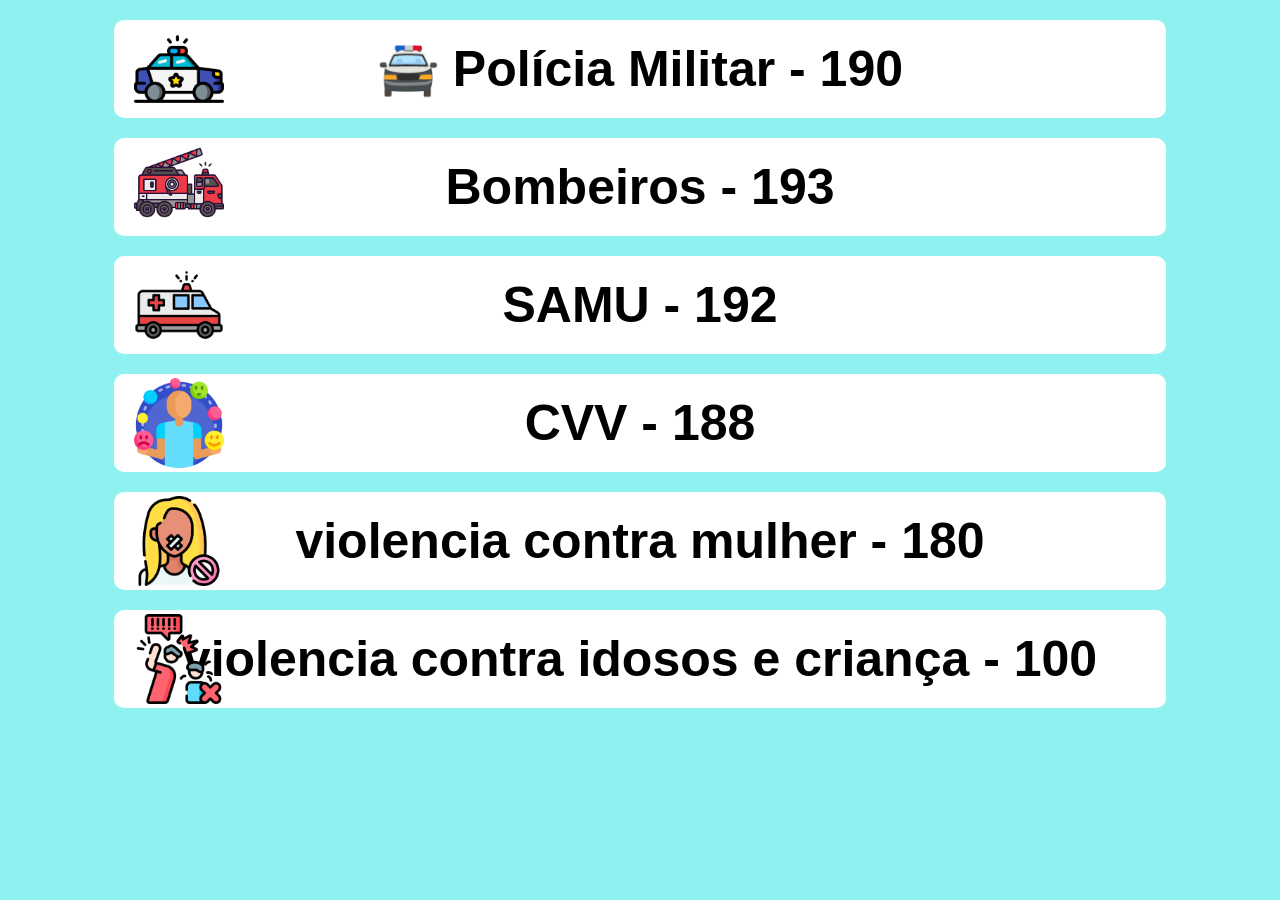
==== emergencia.html @ 516d2a1e "Add files via upload site" ====
<!DOCTYPE html>
<html lang="pt-br">
<head>
    <meta charset="UTF-8">
    <meta name="viewport" content="width=device-width, initial-scale=1.0">
    <link rel="stylesheet" href="skin.css">
    <link rel="shortcut icon" href="Graphicloads-Medical-Health-Human-brain.256.png" type="favicon">
    <title>Melhor Idade Conectada</title>
</head>
<body>
    <!-- numeros de emergencia  -->
    <div class="emergencia">
    <a href="tel:190">🚔 Polícia Militar - 190</a>
    <img src="imagens/police.png" alt="policia" >

</div>

<div class="emergencia">
    <a href="tel:193"> Bombeiros - 193</a>
    <img src="imagens/bombeiro.png" alt="bombeiro">

</div>

<div class="emergencia">
    <a href="tel:192"> SAMU - 192</a>
    <img src="imagens/samu.png" alt="samu">

</div>

<div class="emergencia">
    <a href="tel:188"> CVV - 188</a>
    <img src="imagens/mental.png" alt="saude mental">

</div>

</div>

<div class="emergencia">
    <a href="tel:180"> violencia contra mulher - 180</a>
    <img src="imagens/contra mulher.png" alt="contra mulher">

</div>

<div class="emergencia">
    <a href="tel:100"> violencia contra idosos e criança - 100</a>
    <img src="imagens/contra crianca.png" alt="contra criança e idosos">

</div>


</body>
</html>
---- skin.css ----
body{ /* cor principal da pagina*/
    background-color: rgb(143, 242, 240); /*cor de fundo das paginas*/
}

.coluna{
    display: grid;
    grid-template-columns: repeat(12,1fr); /*grid conteiner*/
    gap: 20px;
   align-items: start;
   position: relative;
   
   
}
/* ==========================
   MENU PRINCIPAL
========================== */
.menu {                     
  grid-column: 1;
  grid-row: 1;
  padding: 20px;
  background-color: blue;

  position: absolute; 
  top: 0;              
  left: 0;             
  width: 100%;         
  z-index: 10;   
       
}
.menu a {
  margin-right: 200px;   /* espaço entre os links */
  font-size: 21px;
  color: aliceblue;
} 
/* ==========================
   ICONES DA PAGINA INICIAL
   (Grupo de Apoio, Exercício,
   Plantão, Autoavaliação etc.)
========================== */
.coluna a { /*paragrafos do segundo menu*/
  grid-column: span 4; 
  text-align: center;
  font-size: 18px;
  margin-top: 250px;
  color: rgb(0, 0, 0);
  font-weight: bold;
  
  
}
.coluna a:nth-child(1) { text-align: left; margin-left: 100px }   /* Grupo de apoio */
.coluna a:nth-child(3) { text-align: right; margin-right: 313px; position: relative; right: 190px; z-index: 50;} /* Plantão psicológico */
.coluna a:nth-child(4) { text-align: left; margin-left: 100px; position: relative; top: 20px; z-index: 99;}   /* Autoavaliação */
.coluna a:nth-child(6) { text-align: right; margin-right: 500px;position: relative; right: 125px;top: 20px;; } /* Emergência */
.coluna a:nth-child(2) {
  display: inline-block;
  width: 120px; 
  text-align: center; 
  margin-left: -10px;  /* move Exercício para a esquerda */
  z-index: 50;
}

.coluna a:nth-child(5) { 
  text-align: center; 
  margin-left: -350px;
  top: 20px;
  position: relative;  /* move Serviço de saúde para a esquerda */
}
.container {
  position: absolute;
  top: 150px;
  left: 50%;
  transform: translateX(-50%);
  display: grid;
  grid-template-columns: repeat(3, 1fr);
  grid-template-rows: repeat(2, 100px);
  row-gap: 120px;
  width: 1000px;
  z-index: 5;
}

.quadrado {
  width: 100px;
  height: 100px;
  background-color: lightgray;
  border: 2px solid black;
}

/* Ajuste fino de cada quadrado */
.quadrado:nth-child(1) { justify-self: start; margin-left: 80px;margin-left: -150px; }  /* Grupo de apoio */
.quadrado:nth-child(2) { justify-self: center; margin-right: 400px; }                    /* Exercício */
.quadrado:nth-child(3) { justify-self: end; margin-right: 60px; position: relative; right: 220px; }   /*Plantão psicológico */
.quadrado:nth-child(4) { justify-self: start; margin-left: -150px; margin-top: 80px; }  /* Autoavaliação */
.quadrado:nth-child(5) { justify-self: center; margin-top: 80px; margin-right: 400px; } /* hospital mais proximo*/

.quadrado:nth-child(6) { justify-self: end; margin-right: 150px; margin-top: 80px; position: relative; right: 120px;;  } /*emergencia*/
.quadrado img {
  width: 100%;
  height: 100%;
  object-fit: contain; /* mantém proporção da imagem dentro do quadrado */
}
.quadrado:nth-child(4) img { /*imagen autoavaliaçao*/
  
  height: 90%;  /* diminui a altura da imagem */
  object-fit: contain;
  position: relative;
  top: 5px;
}
/* ==========================
   MEDICA E BALÃO
========================== */
.medica {
  position: fixed;   /* fixa no canto da tela */
  bottom: 20px;      /* distância da parte de baixo */
  right: -150px;       /* distância da lateral direita */
  z-index: 100;      
  top: -1px;
  
}

.medica img {
  width: 283px;      /* controla o tamanho da imagem */
  height: auto;      /* mantém proporção */
  z-index: 1;
}
.balao-texto {
  position: absolute;
  bottom: 250px;   /* ajusta para ficar dentro do balão */
  right: -20px;     /* ajusta para alinhar no balão */
  font-size: 16px;
  font-weight: bold;
  color: black;
  background: transparent; 
  z-index: 200;
}
/* ====================*=====
   CONSULTAS
===============*========== */

body {
  font-family: Arial, sans-serif;
  background-color: #f0f8ff;
  text-align: center;
  background-color: rgb(143, 242, 240);
}

.formulario {
  background-color: #ffffff;
  padding: 20px;
  border-radius: 10px;
  width: 1000px;
  margin: 20px auto;
  box-shadow: 0 0 10px rgba(0,0,0,0.2);
  font-size: 18px; 
  margin-left: 250px;
}

.formulario label {
  display: block;
  margin-top: 10px;
  
}

.formulario input, .formulario select, .formulario button {
  width: 100%;
  padding: 10px;
  margin-top: 10px;
  font-size: 18px;
  
}

.button {
  background-color: #0250ed;
  color: white;
  border: none;
  cursor: pointer;
}

.button:hover {
  background-color: #45a049;
}

.agenda {
  margin-top: 20px;
  font-size: 20px;
  font-weight: bold;
  color: rgb(0, 0, 0);
}
.agenda button {
  background-color: red;
  color: white;
  border: none;
  padding: 5px 10px;
  margin-left: 10px;
  cursor: pointer;
  border-radius: 5px;
}

.agenda button:hover {
  background-color: darkred;
}
/* ==========================
   CONTEÚDO EDUCATIVO
========================== */
.conteudo-educativo {
  text-align: center;
  background: #ffffff;
  padding: 30px;
  border-radius: 12px;
  box-shadow: 0 4px 10px rgba(0,0,0,0.2);
  margin-top: 250px;
}
#frase {
  font-size: 2em;       /* aumenta o tamanho da letra */
  color: #e63946;       
  font-weight: bold;    /* deixa em negrito */
  font-family: "Georgia", serif; /* muda a fonte */
}
/* ==========================
   GRUPO DE APOIO
========================== */ 
.retangulo { /* retangulos do grupo de apoio*/
  background-color: #dcdcdc;
  width: 70%;
  margin: 20px auto;
  padding: 20px;
  border-radius: 10px;
  font-size: 23px;
  box-shadow: 0 4px 8px rgba(0,0,0,0.2);
  text-align: center;

  /* controle de posição vertical */
  position: relative;
  top: 40px; /* quanto maior o número, mais pra baixo */
  left: 150px;
}
.retangulo a{
    color: black;
    font-size: 35px;
    font-weight: bold;
    text-decoration: none;
}
.retangulo a:hover{
    color: blue;
}

.idosos {
  width: 400px;
  display: block;
  position: relative;
  left: -20px; 
  top: -450px;
}
.mensagem {
  position: relative;
  top: 100px; 
  font-size: 40px;
  color: #000000;
  
}
.venha {
  color: #ff0015;
}
h2 {
  font-size: 60px;
  color: blue;
  margin-top: 40px;
}
/* ==========================
   EXERCÍCIOS
========================== */
.opcao {
  display: block;
  background-color: #dcdcdc; /* cor dos retângulos */
  width: 50%;
  margin: 20px auto;
  padding: 20px;
  border-radius: 10px;
  font-size: 35px;
  color: black;
  text-decoration: none;
  box-shadow: 0 4px 8px rgba(0,0,0,0.2);
}

.opcao:hover {
  background-color: #b0b0b0; /* muda cor ao passar o mouse */
}
.yoga img{
  width: 360px; 
  height: auto;
  position: absolute; /* permite posicionar livremente */
  left: 20px;         /* distância da borda esquerda */
  top: 180px;         /* distância do topo */
  z-index: 1;         /* coloca a imagem na frente */
}
 /* ==========================
   DESAFIO DO DIA
========================== */ 
#desafio{
    font-size: 40px;
    color: #e63946;
    font-weight: bold;
    text-align: center;
    margin-top: 250px;
    background-color: #f0f8ff;
    
}
/* ==========================
   ROTINA DE VIDA ATIVA
========================== */
.rotina {
    width: 900px;
    margin: 50px auto;
    padding: 30px;
    border-radius: 15px;
    font-size: 30px;
    text-align: left;
    line-height: 2;
    background-color: #ffffff;
}
/* ==========================
   LOCAIS GRATUITOS PARA
   EXERCÍCIOS
========================== */
.redonda {
    width: 250px;
    height: 250px;
    border-radius: 50%;
    object-fit: cover;
    display: block; /* Garante que a imagem ocupe a linha toda e jogue o texto para baixo */
    margin: 0 auto 15px auto; /* Centraliza a imagem e adiciona um espaço embaixo dela */
}

.local a {
    font-size: 24px; 
    color: black;
    text-decoration: none;
    font-weight: bold;
    display: block; 
    margin-bottom: 10px;
}

.local p {
    margin: 5px 0; 
    font-size: 20px;
}

.local {
    display: inline-block;
    width: 45%;
    text-align: center;
    vertical-align: top;
}
/* ==========================================================================
   ESTILOS EXCLUSIVOS DA TELA DE AUTOAVALIAÇÃO
   ========================================================================== */

.box-quiz {
    max-width: 600px;
    margin: 40px auto;
    padding: 30px;
    background-color: #f4f9f9;
    border-radius: 12px;
    border: 2px solid #ccc;
    text-align: center;
    font-family: Arial, sans-serif;
}

/* Controla a exibição das telas do passo a passo */
.tela-passo {
    display: none;
}

.tela-passo.ativa {
    display: block;
}

/* Caixa do Aviso Legal */
.aviso-termo {
    background-color: #fff3cd;
    color: #856404;
    padding: 15px;
    border-radius: 6px;
    border: 1px solid #ffeeba;
    text-align: left;
    margin-bottom: 20px;
    font-size: 16px;
    line-height: 1.5;
}

/* Botões Principais de Ação */
.btn-acao {
    background-color: #000000;
    color: #ffffff;
    font-size: 18px;
    font-weight: bold;
    padding: 12px 25px;
    border: none;
    border-radius: 6px;
    cursor: pointer;
    margin-top: 15px;
    transition: background-color 0.2s;
}

.btn-acao:hover {
    background-color: #333333;
}

/* Botão de Ouvir Áudio (Acessibilidade) */
.btn-som {
    background-color: #ffffff;
    border: 2px solid #000000;
    color: #000000;
    padding: 8px 15px;
    font-size: 16px;
    font-weight: bold;
    border-radius: 20px;
    cursor: pointer;
    margin-bottom: 15px;
    transition: all 0.2s;
}

.btn-som:hover {
    background-color: #000000;
    color: #ffffff;
}

/* Inputs e Textos Internos do Quiz */
.input-nota {
    font-size: 24px;
    width: 100px;
    text-align: center;
    padding: 8px;
    border-radius: 6px;
    border: 2px solid #000000;
    margin: 15px 0;
}

.texto-progresso {
    color: #666666;
    font-weight: bold;
}

.pergunta-titulo {
    font-size: 22px; 
    margin: 20px 0;
    line-height: 1.4;
}

/* Tela de Resultados */
.texto-pontos {
    font-size: 18px;
}

.resultado-texto {
    font-size: 18px;
    font-weight: bold;
    line-height: 1.6;
    margin: 20px 0;
    text-align: left;
    padding: 10px;
    border-radius: 6px;
}

/* Cores dinâmicas do resultado de acordo com a pontuação */
.resultado-alto {
    color: #bd2130;
    background-color: #f8d7da;
}

.resultado-moderado {
    color: #d39e00;
    background-color: #fff3cd;
}

.resultado-baixo {
    color: #1e7e34;
    background-color: #d4edda;
}

.linha-separadora {
    border: 0;
    border-top: 1px solid #cccccc;
    margin-top: 20px;
}

.texto-rodape {
    font-size: 12px; 
    color: #666666; 
    margin-top: 10px;
}
/* ==========================
   SERVIÇO DE SAÚDE MAIS
   PRÓXIMO
========================== */
.bloco-saude{
    width: 70%;
    margin: 20px auto;
    padding: 20px;  /*retangulos da paginas  da saude*/
    border-radius: 10px;
    text-align: center;
    font-size: 22px;
    background-color: #f0f8ff;
}
.bloco-saude a{
    text-decoration: none;
    color: black; /*links da pagina saude*/
    font-weight: bold;
    font-size: 28px;
    
}
.bloco-saude p{
    margin: 10px 0; /*paragrafos da pagina saude*/
}
.bloco-saude a:hover{
    color: blue;
}

/* ==========================
   numeros de emergencia
========================== */
.emergencia{
    background-color: #ffffff;
    width: 80%;
    margin: 20px auto;
    padding: 20px;
    border-radius: 10px;
    position: relative;
}
.emergencia img{
    width: 90px;
    position: absolute;
    left: 20px;
    top: 50%;
    transform: translateY(-50%);
}
.emergencia a{
    font-size: 50px;
    text-decoration: none;
    color: black;
    font-weight: bold;
    display: block;
    text-align: center;
}
.emergencia a:hover{
    color: blue;
}
/* =====================*====
   CADASTRO DE VOLUNT**IOS
========================== */


.form-voluntario {
    display: flex;
    flex-direction: column;
    gap: 20px;
    width: 100%;
    max-width: 600px; 
    margin: 0 auto;   
}

.form-voluntario h2 {
    color: #2c3e50;
    margin-bottom: 5px;
    text-align: center;
}

.form-voluntario .form-subtitulo {
    color: #7f8c8d;
    font-size: 14px;
    text-align: center;
    margin-bottom: 15px;
}

.form-voluntario .voluntario-row {
    display: flex;
    gap: 15px;
}

.form-voluntario .voluntario-group {
    display: flex;
    flex-direction: column;
    flex: 1;
}

.form-voluntario .voluntario-group.curta {
    flex: 0 0 100px; /* Largura menor específica para o campo de idade */
}

/* Estilizando as tags apenas se estiverem DENTRO do formulário de voluntário */
.form-voluntario label {
    font-size: 14px;
    font-weight: 600;
    color: #34495e;
    margin-bottom: 8px;
    text-align: left;
}

.form-voluntario input, 
.form-voluntario select, 
.form-voluntario textarea {
    padding: 12px;
    border: 1px solid #ccc;
    border-radius: 6px;
    font-size: 15px;
    outline: none;
    transition: border-color 0.3s ease;
    width: 100%;
    background-color: #fff; /* Garante fundo branco nos inputs */
}

.form-voluntario input:focus, 
.form-voluntario select:focus, 
.form-voluntario textarea:focus {
    border-color: #3498db;
}

.form-voluntario textarea {
    resize: vertical;
}

/* Botão de Enviar com classe única */
.form-voluntario .btn-voluntario-enviar {
    background-color: #2ecc71;
    color: white;
    border: none;
    padding: 14px;
    font-size: 16px;
    font-weight: bold;
    border-radius: 6px;
    cursor: pointer;
    transition: background-color 0.3s ease;
    margin-top: 10px;
    width: 100%;
}

.form-voluntario .btn-voluntario-enviar:hover {
    background-color: #27ae60;
}

/* Responsividade adaptada */
@media (max-width: 480px) {
    .form-voluntario .voluntario-row {
        flex-direction: column;
        gap: 20px;
    }
    
    .form-voluntario .voluntario-group.curta {
        flex: 1;
    }
}
.form-voluntario-cancelar {
    margin-top: 40px;
    padding-top: 30px;
    border-top: 1px dashed #cbd5e1; /* Linha pontilhada separando as duas partes */
}

.form-voluntario-cancelar h3 {
    color: #2c3e50;
    font-size: 18px;
    margin-bottom: 5px;
    text-align: center;
}

.form-voluntario-cancelar p {
    color: #7f8c8d;
    font-size: 13px;
    text-align: center;
    margin-bottom: 20px;
}

/* Botão de Excluir */
.form-voluntario .btn-voluntario-excluir {
    background-color: #e74c3c;
    color: white;
    border: none;
    padding: 12px 20px;
    font-size: 14px;
    font-weight: bold;
    border-radius: 6px;
    cursor: pointer;
    transition: background-color 0.3s ease;
    white-space: nowrap; /* Impede o texto do botão de quebrar em duas linhas */
}

.form-voluntario .btn-voluntario-excluir:hover {
    background-color: #c0392b;
}

.form-voluntario .btn-voluntario-excluir:disabled {
    background-color: #95a5a6;
    cursor: not-allowed;
}
/* ========*=================
   PLANTÃO PSICO*ÓGICO
========================== **/
.gif-container img{
    width: 300px;
    display: block;
    margin-left: auto;
    margin-right: auto;
    background-color: #ffffff;
}
.gif-container img{
    width: 300px;
    position: absolute;
    left: 50%;
    transform: translateX(-50%);
    top: 50px;
}
.contador{
    position: absolute;
    left: 50%;
    transform: translateX(-50%);
    top: 50px;
    font-size: 50px;
    font-weight: bold;
    color: blue;
}
.instrucao{
    position: absolute;
    left: 50%;
    transform: translateX(-50%);
    top: 300px;
    font-size: 50px;
    font-weight: bold;
    color: rgb(255, 30, 30);
  
}
.texto-plantao{
    text-align: center;
    font-size: 30px;
    font-weight: bold;
    margin-top: 20px;
}
.cvv{
    display: block;
    text-align: center;
    font-size: 35px;
    font-weight: bold;
    text-decoration: none;
    color: #0033cc;
    margin-top: 500px;
}
.btn-som{
    position: absolute;
    left: 50%;
    transform: translateX(-50%);
    top: 120px; /* vai ajustando */

    font-size: 25px;
    padding: 10px 20px;
    border-radius: 10px;
    border: none;
    background-color: blue;
    color: white;
    cursor: pointer;
}
@media (max-width: 768px){
}
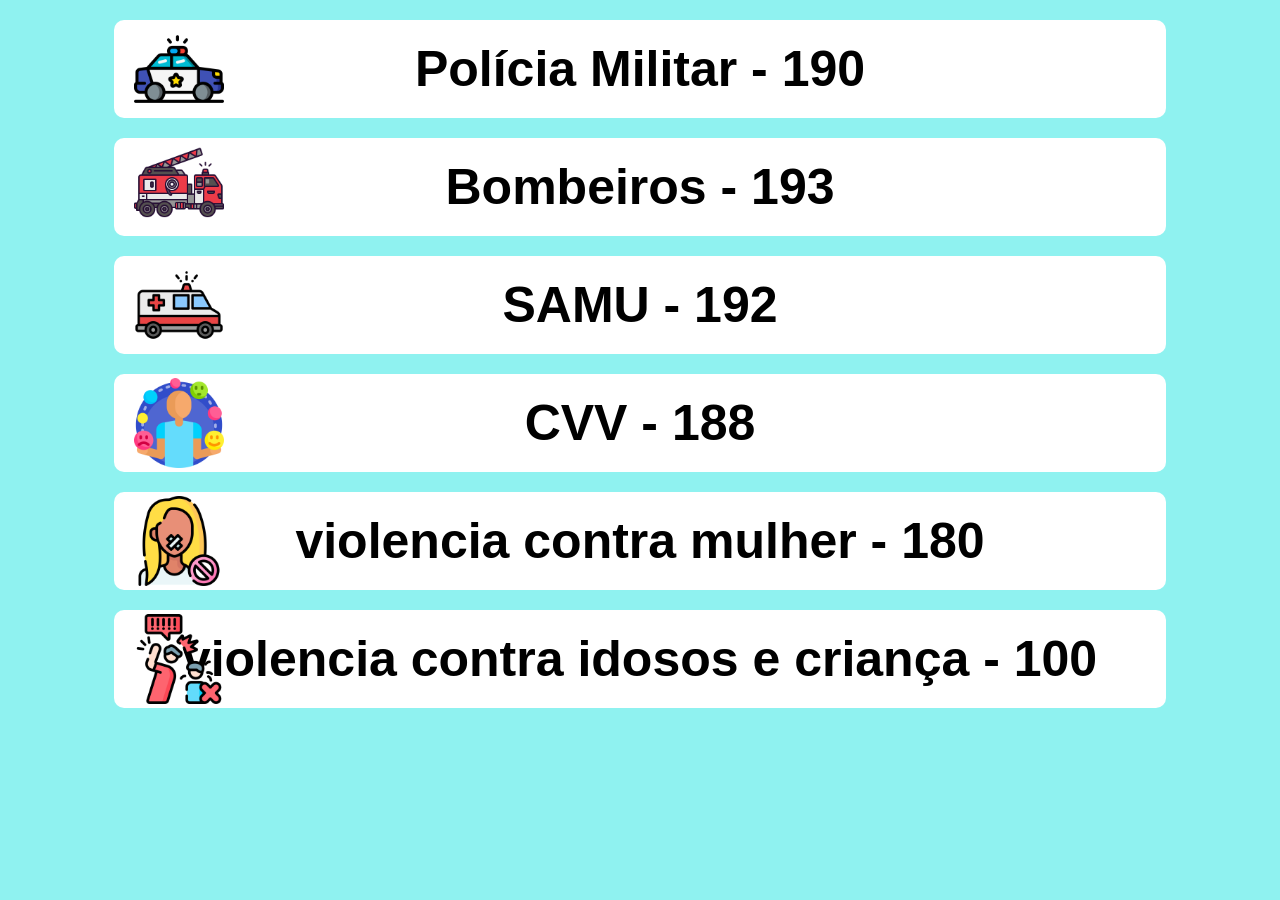
==== commit 26c24d88: "Add files via upload Primeiro envio do projeto" ====
--- a/emergencia.html
+++ b/emergencia.html
@@ -10,7 +10,7 @@
 <body>
     <!-- numeros de emergencia  -->
     <div class="emergencia">
-    <a href="tel:190">🚔 Polícia Militar - 190</a>
+    <a href="tel:190"> Polícia Militar - 190</a>
     <img src="imagens/police.png" alt="policia" >
 
 </div>
--- a/skin.css
+++ b/skin.css
@@ -1,6 +1,11 @@
+
+
 body{ /* cor principal da pagina*/
     background-color: rgb(143, 242, 240); /*cor de fundo das paginas*/
-}
+    
+    
+}
+
 
 .coluna{
     display: grid;
@@ -14,124 +19,84 @@
 /* ==========================
    MENU PRINCIPAL
 ========================== */
-.menu {                     
-  grid-column: 1;
-  grid-row: 1;
-  padding: 20px;
-  background-color: blue;
-
-  position: absolute; 
-  top: 0;              
-  left: 0;             
-  width: 100%;         
-  z-index: 10;   
-       
-}
-.menu a {
-  margin-right: 200px;   /* espaço entre os links */
-  font-size: 21px;
-  color: aliceblue;
-} 
-/* ==========================
-   ICONES DA PAGINA INICIAL
-   (Grupo de Apoio, Exercício,
-   Plantão, Autoavaliação etc.)
-========================== */
-.coluna a { /*paragrafos do segundo menu*/
-  grid-column: span 4; 
-  text-align: center;
-  font-size: 18px;
-  margin-top: 250px;
-  color: rgb(0, 0, 0);
-  font-weight: bold;
-  
-  
-}
-.coluna a:nth-child(1) { text-align: left; margin-left: 100px }   /* Grupo de apoio */
-.coluna a:nth-child(3) { text-align: right; margin-right: 313px; position: relative; right: 190px; z-index: 50;} /* Plantão psicológico */
-.coluna a:nth-child(4) { text-align: left; margin-left: 100px; position: relative; top: 20px; z-index: 99;}   /* Autoavaliação */
-.coluna a:nth-child(6) { text-align: right; margin-right: 500px;position: relative; right: 125px;top: 20px;; } /* Emergência */
-.coluna a:nth-child(2) {
-  display: inline-block;
-  width: 120px; 
-  text-align: center; 
-  margin-left: -10px;  /* move Exercício para a esquerda */
-  z-index: 50;
-}
-
-.coluna a:nth-child(5) { 
-  text-align: center; 
-  margin-left: -350px;
-  top: 20px;
-  position: relative;  /* move Serviço de saúde para a esquerda */
-}
-.container {
-  position: absolute;
-  top: 150px;
-  left: 50%;
-  transform: translateX(-50%);
-  display: grid;
-  grid-template-columns: repeat(3, 1fr);
-  grid-template-rows: repeat(2, 100px);
-  row-gap: 120px;
-  width: 1000px;
-  z-index: 5;
-}
-
-.quadrado {
-  width: 100px;
-  height: 100px;
-  background-color: lightgray;
-  border: 2px solid black;
-}
-
-/* Ajuste fino de cada quadrado */
-.quadrado:nth-child(1) { justify-self: start; margin-left: 80px;margin-left: -150px; }  /* Grupo de apoio */
-.quadrado:nth-child(2) { justify-self: center; margin-right: 400px; }                    /* Exercício */
-.quadrado:nth-child(3) { justify-self: end; margin-right: 60px; position: relative; right: 220px; }   /*Plantão psicológico */
-.quadrado:nth-child(4) { justify-self: start; margin-left: -150px; margin-top: 80px; }  /* Autoavaliação */
-.quadrado:nth-child(5) { justify-self: center; margin-top: 80px; margin-right: 400px; } /* hospital mais proximo*/
-
-.quadrado:nth-child(6) { justify-self: end; margin-right: 150px; margin-top: 80px; position: relative; right: 120px;;  } /*emergencia*/
-.quadrado img {
-  width: 100%;
-  height: 100%;
-  object-fit: contain; /* mantém proporção da imagem dentro do quadrado */
-}
-.quadrado:nth-child(4) img { /*imagen autoavaliaçao*/
-  
-  height: 90%;  /* diminui a altura da imagem */
-  object-fit: contain;
-  position: relative;
-  top: 5px;
-}
-/* ==========================
-   MEDICA E BALÃO
-========================== */
-.medica {
-  position: fixed;   /* fixa no canto da tela */
-  bottom: 20px;      /* distância da parte de baixo */
-  right: -150px;       /* distância da lateral direita */
-  z-index: 100;      
-  top: -1px;
-  
-}
-
-.medica img {
-  width: 283px;      /* controla o tamanho da imagem */
-  height: auto;      /* mantém proporção */
-  z-index: 1;
-}
-.balao-texto {
-  position: absolute;
-  bottom: 250px;   /* ajusta para ficar dentro do balão */
-  right: -20px;     /* ajusta para alinhar no balão */
-  font-size: 16px;
-  font-weight: bold;
-  color: black;
-  background: transparent; 
-  z-index: 200;
-}
+.menu{
+    background-color: blue;
+    width: 105%;
+    padding: 20px 0px;
+    margin-top: -8px;
+
+    margin-left: -8px;
+    margin-right: -8px;
+}
+.menu nav{
+    display: flex;
+    justify-content: space-evenly;
+    align-items: center;
+    width: 100%;
+}
+
+.menu a{
+    color:white;
+    font-size:30px; /* PC */
+    text-decoration:none;
+    font-weight:bold;
+}
+.container{
+    display:grid;
+    grid-template-columns:repeat(3,1fr);
+    gap:80px;
+    margin-top:180px;
+    width:80%;
+    margin-left:auto;
+    margin-right:auto;
+}
+
+.item{
+    text-align:center;
+    text-decoration:none;
+    color:black;
+    font-weight:bold;
+}
+
+.quadrado{
+    width:100px;
+    height:100px;
+    background-color:lightgray;
+    border:2px solid black;
+    margin:0 auto 10px auto;
+}
+
+.quadrado img{
+    width:100%;
+    height:100%;
+    object-fit:contain;
+}
+.audio-menu{
+    position: absolute;
+    top: 150px;
+    left: 50%;
+    transform: translateX(-50%);
+
+    background-color: white;
+    border:none;
+    border-radius:10px;
+    padding:12px 20px;
+}
+
+@media (max-width:768px){
+      .menu a{
+        font-size:15px;
+        margin:0 8px;/* adicionar no git hub nao esquecer*/ /*melhorando o espaçamento do menu*/
+    }
+
+    .container{
+        grid-template-columns:repeat(2,1fr);
+        gap:40px;
+        width:95%;
+    }
+
+}
+
 /* ====================*=====
    CONSULTAS
 ===============*========== */
@@ -147,11 +112,11 @@
   background-color: #ffffff;
   padding: 20px;
   border-radius: 10px;
-  width: 1000px;
+  width: 80%;
+  max-width: 1000px;
   margin: 20px auto;
   box-shadow: 0 0 10px rgba(0,0,0,0.2);
-  font-size: 18px; 
-  margin-left: 250px;
+  font-size: 18px;
 }
 
 .formulario label {
@@ -197,6 +162,29 @@
 
 .agenda button:hover {
   background-color: darkred;
+}
+@media (max-width:768px){
+
+    .formulario{
+        width:90%;
+        margin:20px auto;
+        padding:15px;
+        font-size:16px;
+    }
+
+      .formulario input,
+    .formulario select{
+        width:95%;
+        padding:8px;
+        font-size:16px;
+        box-sizing:border-box;
+    }
+
+    .agenda{
+        font-size:18px;
+        padding:10px;
+    }
+
 }
 /* ==========================
    CONTEÚDO EDUCATIVO
@@ -249,6 +237,7 @@
   position: relative;
   left: -20px; 
   top: -450px;
+  margin-bottom: -350px;
 }
 .mensagem {
   position: relative;
@@ -259,12 +248,53 @@
 }
 .venha {
   color: #ff0015;
+  font-size: 60px;
+  font-weight:bold;
+  text-align: center;
+  font-family: Arial Black, Arial, sans-serif;
+
 }
 h2 {
   font-size: 60px;
   color: blue;
   margin-top: 40px;
-}
+  
+}
+@media (max-width:768px){ /* ===================
+                            ADICIONANDO MIDIA PARA CELULAR SUBIR NO GTI HUB 
+                            =========================================*/
+
+    h2{
+        font-size:50px;
+        text-align:center;
+    }
+
+    .retangulo{
+        width:90%;
+        left:0;
+        top:20px;
+        padding:15px;
+    }
+
+    .retangulo a{
+        font-size:22px;
+    }
+
+    .idosos{
+        width:250px;
+        position:static;
+        margin:30px auto;
+    }
+
+    .mensagem{
+        position:static;
+        font-size:25px;
+        text-align:center;
+        margin:30px 10px;
+    }
+
+}
+/*===========ATE AQUI MIDIA DO GRUPO DE APOIO ADICIONAR NO GIT HUB=========*/
 /* ==========================
    EXERCÍCIOS
 ========================== */
@@ -284,13 +314,93 @@
 .opcao:hover {
   background-color: #b0b0b0; /* muda cor ao passar o mouse */
 }
-.yoga img{
-  width: 360px; 
-  height: auto;
-  position: absolute; /* permite posicionar livremente */
-  left: 20px;         /* distância da borda esquerda */
-  top: 180px;         /* distância do topo */
-  z-index: 1;         /* coloca a imagem na frente */
+
+.audio{
+    display:block;
+    width:300px;
+    margin:8px auto;
+    padding:2px;
+
+    background-color:#ffffff;
+
+    border-radius:10px;
+
+    text-align:center;
+
+    text-decoration:none;
+
+    color:black;
+
+    font-size:25px;
+
+    font-weight:bold;
+
+    box-shadow:0 4px 8px rgba(0,0,0,0.2);
+}
+@media (max-width:768px){
+
+  .opcao{
+      width: 70%;
+      margin: 20px auto;
+      font-size: 28px;
+      position: relative;
+      top: 20px;
+  }
+
+  
+  
+
+
+}
+/*============
+AUDIO DO EXERCICIO 01
+=================*/
+.audio-desafio-01{
+    display:block;
+    width:350px;
+    margin:20px auto;
+    padding:15px;
+
+    background-color:#ffffff;
+
+    border-radius:10px;
+
+    text-align:center;
+
+    text-decoration:none;
+
+    color:black;
+
+    font-size:22px;
+
+    font-weight:bold;
+
+    box-shadow:0 4px 8px rgba(0,0,0,0.2);
+}
+/*=====================
+AUDIO DESAFIO 02
+=================*/
+.audio-desafio-02{
+    display:block;
+    width:260px;
+    margin:20px auto;
+    padding:10px;
+
+    background-color:#ffffff;
+
+    border-radius:10px;
+
+    text-align:center;
+
+    text-decoration:none;
+
+    color:black;
+
+    font-size:22px;
+
+    font-weight:bold;
+
+    box-shadow:0 4px 8px rgba(0,0,0,0.2);
 }
  /* ==========================
    DESAFIO DO DIA
@@ -300,9 +410,25 @@
     color: #e63946;
     font-weight: bold;
     text-align: center;
-    margin-top: 250px;
+    margin-top: 80px;
     background-color: #f0f8ff;
     
+    
+}
+#desafio-dia{
+    font-size: 60px;
+    color: #e63946;
+    font-weight: bold;
+    text-align: center;
+
+    background-color: #f0f8ff;
+
+    width: 90%;
+    margin: 100px auto;
+    padding: 30px;
+
+    border-radius: 10px;
+
 }
 /* ==========================
    ROTINA DE VIDA ATIVA
@@ -317,6 +443,29 @@
     line-height: 2;
     background-color: #ffffff;
 }
+.audio-rotina{
+    display:table;
+    margin:15px auto;
+    padding:8px 15px;
+    background-color:#ffffff;
+    border-radius:10px;
+    text-align:center;
+    text-decoration:none;
+    color:black;
+    font-size:18px;
+    font-weight:bold;
+    box-shadow:0 4px 8px rgba(0,0,0,0.2);
+}
+@media (max-width:768px){
+
+    .rotina{
+        width:90%;
+        padding:15px;
+        font-size:22px;
+    }
+
+    
+}
 /* ==========================
    LOCAIS GRATUITOS PARA
    EXERCÍCIOS
@@ -350,6 +499,28 @@
     text-align: center;
     vertical-align: top;
 }
+@media (max-width:768px){
+
+    .local{
+        display:block;
+        width:90%;
+        margin:30px auto;
+    }
+
+    .redonda{
+        width:220px;
+        height:220px;
+    }
+
+    .local a{
+        font-size:22px;
+    }
+
+    .local p{
+        font-size:20px;
+    }
+
+}
 /* ==========================================================================
    ESTILOS EXCLUSIVOS DA TELA DE AUTOAVALIAÇÃO
    ========================================================================== */
@@ -544,6 +715,24 @@
 .emergencia a:hover{
     color: blue;
 }
+@media (max-width:768px){
+
+    .emergencia{
+        width:90%;
+        padding:15px;
+    }
+
+    .emergencia img{
+        width:70px;
+        left:10px;
+    }
+
+    .emergencia a{
+        font-size:28px;
+        padding-left:90px;
+    }
+
+}
 /* =====================*====
    CADASTRO DE VOLUNT**IOS
 ========================== */
@@ -693,6 +882,10 @@
 /* ========*=================
    PLANTÃO PSICO*ÓGICO
 ========================== **/
+.container-plantao{
+    position: relative;
+    margin-top: -460px;
+}
 .gif-container img{
     width: 300px;
     display: block;
@@ -755,5 +948,35 @@
     color: white;
     cursor: pointer;
 }
-@media (max-width: 768px){
+@media (max-width:768px){
+
+    .texto-plantao{
+        font-size:22px;
+        margin-top:10px;
+    }
+
+    .btn-som{
+        top:90px;
+        font-size:20px;
+        padding:8px 12px;
+    }
+
+    .gif-container img{
+        width:320px;
+    }
+
+    .contador{
+        font-size:40px;
+    }
+
+    .instrucao{
+        font-size:30px;
+        top:300px;
+    }
+
+    .cvv{
+        font-size:22px;
+        margin-top:420px;
+    }
+
 }
